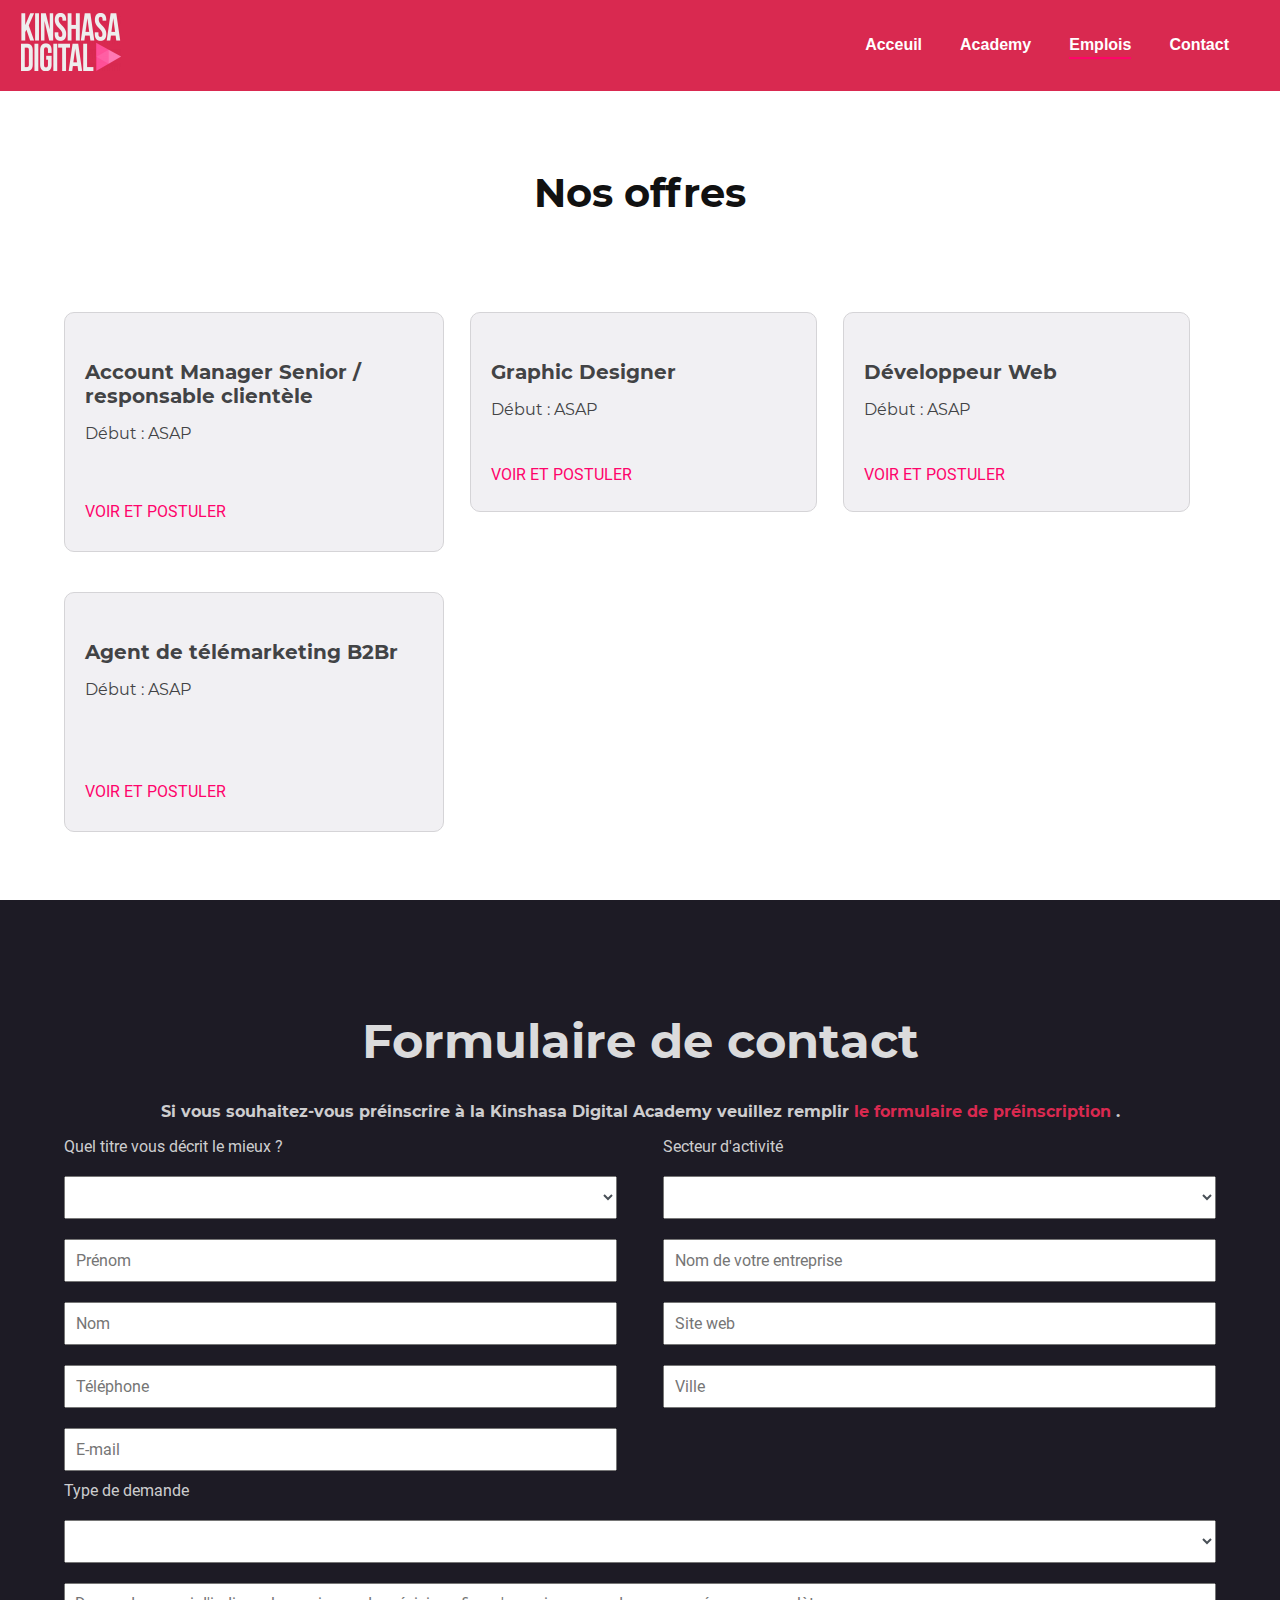
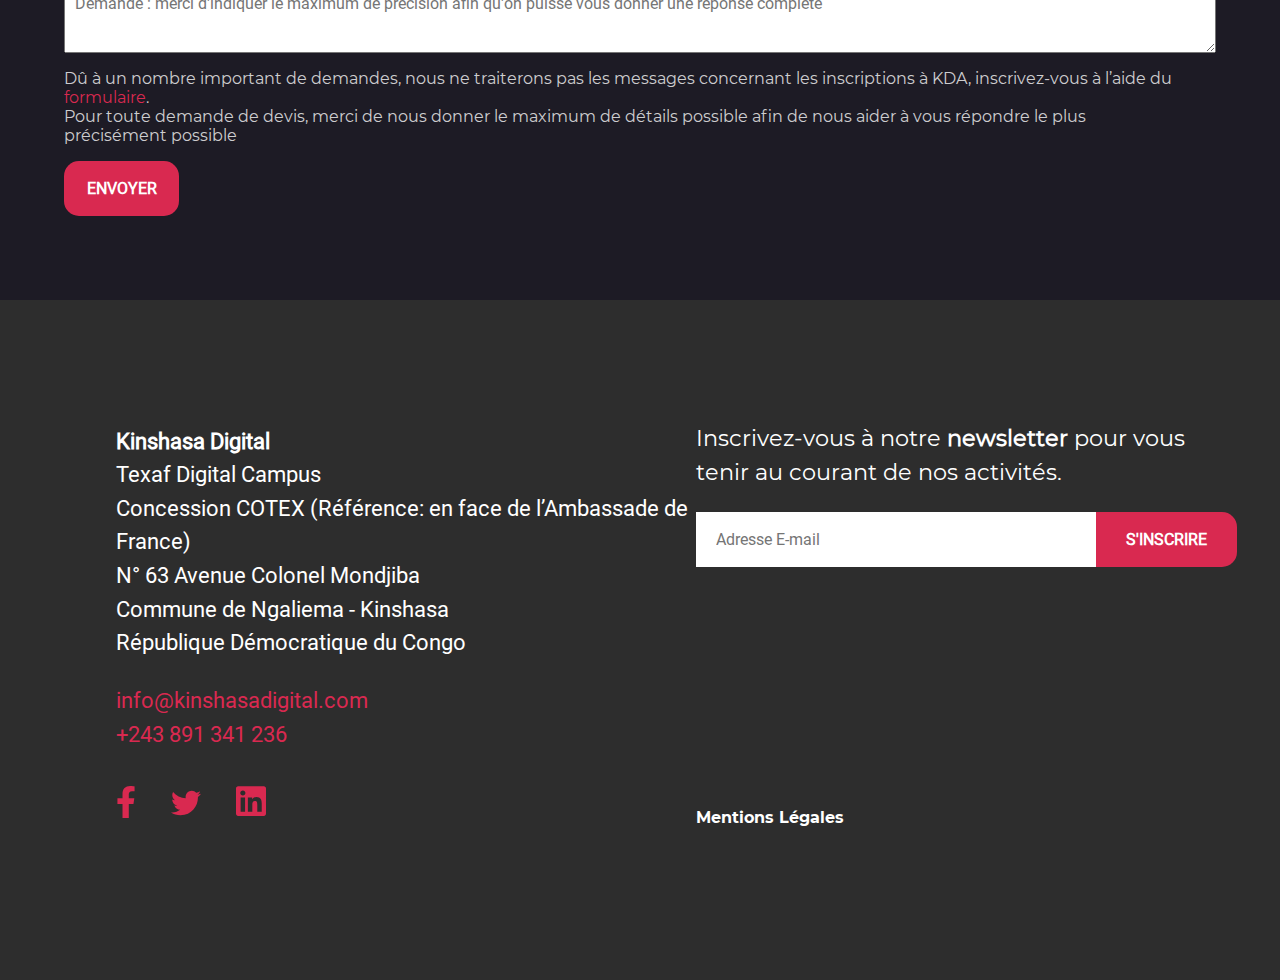
==== emploie.html @ fb39ab7f "Fin projet avant animation" ====
<!DOCTYPE html>
<html lang="fr">

<head>
    <meta charset="UTF-8">
    <meta http-equiv="X-UA-Compatible" content="IE=edge">
    <meta name="viewport" content="width=device-width, initial-scale=1.0">
    <link rel="icon" href="./img/android-chrome-192x192.png">
    <link rel="stylesheet" href="./css/emploi.css">
    <title>Emploie</title>
</head>

<body>
    <div class="container">
        <header>
            <!--- Le menu  -->
            <div class="menu">
                <div class="logo">
                    <a href=""><img src="./img/logo_white.png" alt="Logo Kinshasa Digital"></a>
                </div>
                <ul>
                    <li><a href="index.html">Acceuil</a></li>
                    <li><a href="">Academy</a></li>
                    <li><a href="">Emplois</a></li>
                    <li><a href="">Contact</a></li>
                </ul>
            </div>
        </header>

        <nav>
            <section class="offres">
                <h1>Nos offres</h1>
                <div class="postuler">
                    <div class="offre-column">
                        <div class="senior column">
                            <div>
                                <h2>Account Manager Senior / responsable clientèle</h2>
                                <p>Début : ASAP</p>
                            </div>
                            <div class="lien">
                                <a href="">VOIR ET POSTULER</a>
                            </div>
                        </div>
                        <div class="telemarketing column">
                            <div>
                                <h2>Agent de télémarketing B2Br</h2>
                                <p>Début : ASAP</p>
                            </div>
                            <div class="lien">
                                <a href="">VOIR ET POSTULER</a>
                            </div>

                        </div>
                    </div>
                    <div class="offre-row">
                        <div class="designer row">
                            <div>
                                <h2>Graphic Designer</h2>
                                <p>Début : ASAP</p>
                            </div>
                            <div class="lien">
                                <a href="">VOIR ET POSTULER</a>
                            </div>
                        </div>
                        <div class="developpeur row">
                            <div>
                                <h2>Développeur Web</h2>
                                <p>Début : ASAP</p>
                            </div>
                            <div class="lien">
                                <a href="">VOIR ET POSTULER</a>
                            </div>
                        </div>
                    </div>
                </div>
            </section>

            <!-- Section formulaire  -->
            <section class="formulaire-contact">
                <div class="formulaire-text">
                    <h1>Formulaire de contact</h1>
                    <p>
                        <strong>
                            Si vous souhaitez-vous préinscrire à la Kinshasa Digital Academy veuillez remplir 
                            <a href="https://docs.google.com/forms/d/e/1FAIpQLSeMusTbxEnDC0RLMqIqa6V5pW2eOezaz7yrOpPa3cYWrtIPsA/viewform?usp=send_form">le formulaire de préinscription</a> .
                    </strong>
                    </p>
                </div>
                <form action="">
                    <div class="form">
                        <div class="titre">
                            <label for="titre">Quel titre vous décrit le mieux ?</label>
                            <select name="titre" id="titre">
                                <option hidden></option>
                                <option>Consultant</option>
                                <option>Entrepreneur</option>
                                <option>Etudiant</option>
                                <option>Représentation d'une Start-up</option>
                                <option>Représentation d'une PME</option>
                                <option>Représentation d'une Grande entreprise</option>
                                <option>Représentation d'une ONG</option>
                                <option>Autres</option>
                            </select>
                            <input type="text" placeholder="Prénom">
                            <input type="text" placeholder="Nom">
                            <input type="tel" placeholder="Téléphone">
                            <input type="email" placeholder="E-mail">
                        </div>

                        <div class="activite">
                            <label for="activite">Secteur d'activité</label>
                            <select name="activite" id="activite">
                                <option hidden></option>
                                <option>Agriculture et foresterie</option>
                                <option>Aéroport</option>
                                <option>Construction</option>
                                <option>Centrées des données / IT</option>
                                <option>Exportateur</option>
                                <option>Education</option>
                                <option>Gouvernement</option>
                                <option>Services Santé</option>
                                <option>Hôpital</option>
                                <option>Industrie de manufacturing</option>
                                <option>Militaire / Défense</option>
                                <option>Exploitation Minière</option>
                                <option>Petrolière</option>
                                <option>Location</option>
                                <option>Supermarché / Centre Commercial</option>
                                <option>Télécommunication</option>
                                <option>Transport</option>
                                <option>Traitement d'eau</option>
                                <option>Autres</option>
                            </select>
                            <input type="text" placeholder="Nom de votre entreprise">
                            <input type="text" placeholder="Site web">
                            <input type="text" placeholder="Ville">
                        </div>
                    </div>

                    <div class="form-demande">
                        <label for="activite">Type de demande</label>
                        <select name="activite" id="activite">
                                <option hidden></option>
                                <option>Développement: Site Internet</option>
                                <option>Développement: Application mobile</option>
                                <option>Développement: Application de Gestion</option>
                                <option>Développement: Autre demande ou autre besoin en technologie de l'information</option>
                                <option>Evénement: Demande de partenariat</option>
                                <option>Evénement: Autre question</option>
                                <option>Kinshasa Digital Academy: Demande de partenariat</option>
                                <option>Kinshasa Digital Academy: Demande de recrutements de nos apprenants</option>
                                <option>Kinshasa Digital Academy: Demande de renseignement concernant le programme</option>
                                <option>Kinshasa Digital Academy: Soumettre un projet à impact social</option>
                                <option>Autres</option>
                            </select>
                        <textarea placeholder="Demande : merci d'indiquer le maximum de précision afin qu'on puisse vous donner une réponse complète"></textarea>
                        <p>
                            Dû à un nombre important de demandes, nous ne traiterons pas les messages concernant les inscriptions à KDA, inscrivez-vous à l’aide du
                            <a href="https://docs.google.com/forms/d/e/1FAIpQLSeMusTbxEnDC0RLMqIqa6V5pW2eOezaz7yrOpPa3cYWrtIPsA/viewform?usp=send_form">formulaire</a>. <br> Pour toute demande de devis, merci de nous donner le maximum de détails possible
                            afin de nous aider à vous répondre le plus précisément possible
                        </p>
                        <button type="submit">ENVOYER</button>
                    </div>

                </form>
            </section>
        </nav>

        <!-- Footer -->
        <footer>
            <div class="footer-gauche">
                <address>
                    <p>
                        <strong>Kinshasa Digital</strong><br>
                        Texaf Digital Campus <br>
                        Concession COTEX (Référence: en face de l’Ambassade de France) <br>
                        N° 63 Avenue Colonel Mondjiba <br>
                        Commune de Ngaliema - Kinshasa <br>
                        République Démocratique du Congo
                    </p>
                </address>
                <div class="contacter">
                    <a href="mailto:info@kinshasadigital.com">info@kinshasadigital.com</a><br>
                    <a href="tel:+243891341236">+243 891 341 236</a>
                </div>
                <div class="lien-site">
                    <a href="https://web.facebook.com/KinshasaDigital/?_rdc=1&_rdr"><img src="./img/Fichiers_svg/facebook-f-brands.svg" alt="Logo Facebook"></a>
                    <a href="https://twitter.com/kinshasadigital"><img src="./img/Fichiers_svg/twitter-brands.svg" alt="Logo Twitter" class="modif"></a>
                    <a href="https://www.linkedin.com/authwall?trk=ripf&trkInfo=AQHKBMzVQfQa8gAAAXfugBN4UYz7HZvLmnWSO1BowUVxJ9mg1VG9vDmhfwooggJ7VHxBpL2rAZHGU9YAOgT8iOLFFuVVmRmNJCqPvhUZDPXAGtpkxWDqKlvsM_2UcjVgfTZZTdk=&originalReferer=https://kinshasadigital.com/&sessionRedirect=https%3A%2F%2Ffr.linkedin.com%2Fcompany%2Fkinshasa-digital">
                        <img src="./img/Fichiers_svg/linkedin-brands.svg" alt="Logo Linkedin" class="modif">
                    </a>

                </div>
            </div>

            <div class="footer-droite">
                <p>Inscrivez-vous à notre <strong>newsletter</strong> pour vous tenir au courant de nos activités.</p>
                <div class="footer-form">
                    <form action="">
                        <input type="text" name="" placeholder="Adresse E-mail">
                        <button type="submit">S'INSCRIRE</button>
                    </form>
                </div>
                <div class="text-footer">
                    <p><a href="">Mentions Légales</a></p>
                </div>
            </div>
        </footer>
    </div>
</body>

</html>
---- css/emploi.css ----
@font-face {
    font-family: "Montserrat";
    src: url("../fonts/Montserrat-Regular.ttf");
}

@font-face {
    font-family: "MontserratBlack";
    src: url("../fonts/Montserrat-Black.ttf");
}

@font-face {
    font-family: "MontserratBold";
    src: url("../fonts/Montserrat-Bold.ttf");
}

@font-face {
    font-family: "RobotoRegular";
    src: url("../fonts/Roboto-Regular.ttf");
}

@font-face {
    font-family: "UbuntuMono";
    src: url("../fonts/UbuntuMono-Regular.ttf");
}

@font-face {
    font-family: "UbuntuMonoBold";
    src: url("../fonts/UbuntuMono-Bold.ttf");
}

* {
    box-sizing: border-box;
}

body {
    padding: 0;
    margin: 0;
    font-family: Roboto, sans-serif;
}


/*------------------------------- Le menu -------------------------*/

.menu {
    width: 100%;
    padding: 13px;
    padding-left: 21px;
    background-color: #d92950;
    display: flex;
    flex-direction: row;
    justify-content: flex-start;
    align-items: center;
    position: fixed;
    top: 0;
    z-index: 1;
}

.menu ul {
    width: 100%;
    list-style: none;
    float: right;
    display: flex;
    flex-direction: row;
    justify-content: flex-end;
    align-items: flex-start;
}

.menu a {
    text-decoration: none;
    color: white;
    font-weight: bold;
    line-height: 24px;
    vertical-align: baseline;
    letter-spacing: normal;
    font-weight: 600;
}

.menu ul>li {
    margin-right: 38px;
}

.menu ul li:nth-child(3) {
    border-bottom: 2px solid #ff046b;
}

.menu ul>li:hover {
    border-bottom: 2px solid #ff046b;
}


/*------------------ Section Offres -----------------*/

.offres {
    width: 100%;
    height: 900px;
    display: flex;
    flex-direction: column;
    justify-content: space-evenly;
    padding-top: 140px;
}

.offres h1 {
    font-size: 40px;
    font-family: MontserratBold, sans-serif;
    color: #111111;
    margin: auto;
}

.postuler {
    margin: auto;
    display: flex;
    flex-direction: row;
    align-items: center;
    width: 90%;
}

.offre-column {
    width: 33%;
    height: 600px;
    display: flex;
    flex-direction: column;
    justify-content: space-evenly;
}

.offre-row {
    width: 67%;
    height: 500px;
    display: flex;
    flex-direction: row;
    justify-content: space-evenly;
}

.column {
    background-color: #f1f0f3;
    width: 100%;
    height: 40%;
    border-radius: 10px;
    border: 1px solid #d5d4d7;
    padding: 30px 20px;
    display: flex;
    flex-direction: column;
    justify-content: space-between;
    align-items: flex-start;
}

.row {
    background-color: #f1f0f3;
    width: 45%;
    height: 40%;
    border-radius: 10px;
    border: 1px solid #d5d4d7;
    padding: 30px 20px;
    margin-top: -10px;
    display: flex;
    flex-direction: column;
    justify-content: space-between;
    align-items: flex-start;
}

.column h2,
.row h2 {
    font-size: 20px;
    font-family: MontserratBold, sans-serif;
    color: #424345;
}

.column p,
.row p {
    font-size: 16px;
    font-family: Montserrat, sans-serif;
    color: #424345;
}

.column a,
.row a {
    font-size: 16px;
    font-family: RobotoRegular, sans-serif;
    color: #ff046b;
    text-decoration: none;
}

.lien {
    padding-top: 30px;
}


/*------------------ Section Formulaire -----------------*/

.formulaire-contact {
    height: 1000px;
    background-color: #1d1b25;
}

.formulaire-text {
    text-align: center;
    padding-top: 80px;
}

.formulaire-text h1 {
    font-size: 48px;
    font-family: MontserratBold, sans-serif;
    color: rgba(255, 255, 255, 0.856);
}

.formulaire-text p {
    font-size: 16px;
    font-family: MontserratBold, sans-serif;
    color: rgba(255, 255, 255, 0.795);
}

.formulaire-text a {
    color: #D92950;
    text-decoration: none;
}

.formulaire-text a:hover {
    border-bottom: 2px solid #D92950;
}

.form,
.form-demande {
    width: 90%;
    margin: auto;
    display: flex;
    flex-direction: row;
    justify-content: space-between;
}

.form-demande {
    margin-top: 10px;
    display: flex;
    flex-direction: column;
    justify-content: space-between;
}

.titre,
.activite {
    width: 48%;
    display: flex;
    flex-direction: column;
}

.titre label,
.activite label,
.form-demande label {
    font-family: RobotoRegular, sans-serif;
    font-size: 16px;
    color: rgba(255, 255, 255, 0.795);
}

.titre input,
.titre select,
.activite input,
.activite select,
.form-demande select,
.form-demande textarea {
    margin-top: 20px;
    padding: 10px;
    width: 100%;
    color: #495057;
    font-family: RobotoRegular, sans-serif;
    font-size: 16px;
    outline: none;
}

.form-demande textarea {
    height: 70px;
    margin-top: 20px;
}

.form-demande p {
    font-size: 16px;
    font-family: Montserrat, sans-serif;
    color: rgba(255, 255, 255, 0.795);
    padding-right: 30px;
}

.form-demande a {
    color: #d92950;
    text-decoration: none;
}

.form-demande a:hover {
    border-bottom: 2px solid #d92950;
}

.form-demande button {
    font-size: 16px;
    font-family: RobotoRegular, sans-serif;
    width: 10%;
    height: 55px;
    border: none;
    border-radius: 15px;
    font-weight: bold;
    padding: auto;
    background-color: #d92950;
    color: white;
    cursor: pointer;
}

.form-demande button:hover {
    border: 2px solid #d92950;
    background-color: #1d1b25;
}


/*------------------ Section Footer -----------------*/

footer {
    height: 680px;
    background-color: #2d2d2d;
    display: flex;
    flex-direction: row;
    justify-content: space-evenly;
    padding-bottom: 100px;
}

address {
    font-style: normal;
}

.footer-gauche {
    width: 55%;
    padding: 100px 0px 50px 90px;
    margin-left: -20px;
    font-style: normal;
    line-height: 33.6px;
    letter-spacing: normal;
    font-size: 22.4px;
    font-family: RobotoRegular, sans-serif;
    color: #ffffff;
    display: flex;
    flex-direction: column;
    justify-content: space-evenly;
}

footer a {
    text-decoration: none;
    color: #d92950;
}

footer a:hover {
    border-bottom: 2px solid #ff046b;
}

.lien-site {
    margin-top: 30px;
}

.lien-site a img {
    width: 20px;
}

.lien-site .modif {
    width: 30px;
}

.lien-site a:nth-child(2),
.lien-site a:nth-child(3) {
    padding-left: 30px;
}

.footer-droite {
    width: 42%;
    height: 100px;
    line-height: 33.6px;
    font-size: 22.4px;
    font-family: Montserrat, sans-serif;
    color: white;
    display: flex;
    flex-direction: column;
    align-items: flex-start;
    margin-top: 100px;
    margin-left: -80px;
}

.footer-droite button {
    font-size: 16px;
    font-family: RobotoRegular, sans-serif;
    height: 55px;
    border: none;
    border-top-right-radius: 15px;
    border-bottom-right-radius: 15px;
    font-weight: bold;
    padding: 0 30px;
    background-color: #d92950;
    color: white;
    cursor: pointer;
}

.footer-droite button:hover {
    color: #180027;
    background-color: #2d2d2d;
}

.footer-droite input {
    height: 55px;
    border: none;
    width: 400px;
    padding: 0 20px;
    font-size: 16px;
    font-family: RobotoRegular, sans-serif;
    color: #495057;
}

.footer-droite input:focus {
    outline: #ed0057;
}

.footer-droite p a {
    font-size: 16px;
    font-family: MontserratBold, sans-serif;
    color: white;
}

.text-footer {
    padding-top: 210px;
}

.footer-form form {
    display: flex;
    justify-content: space-evenly;
    align-items: center;
}
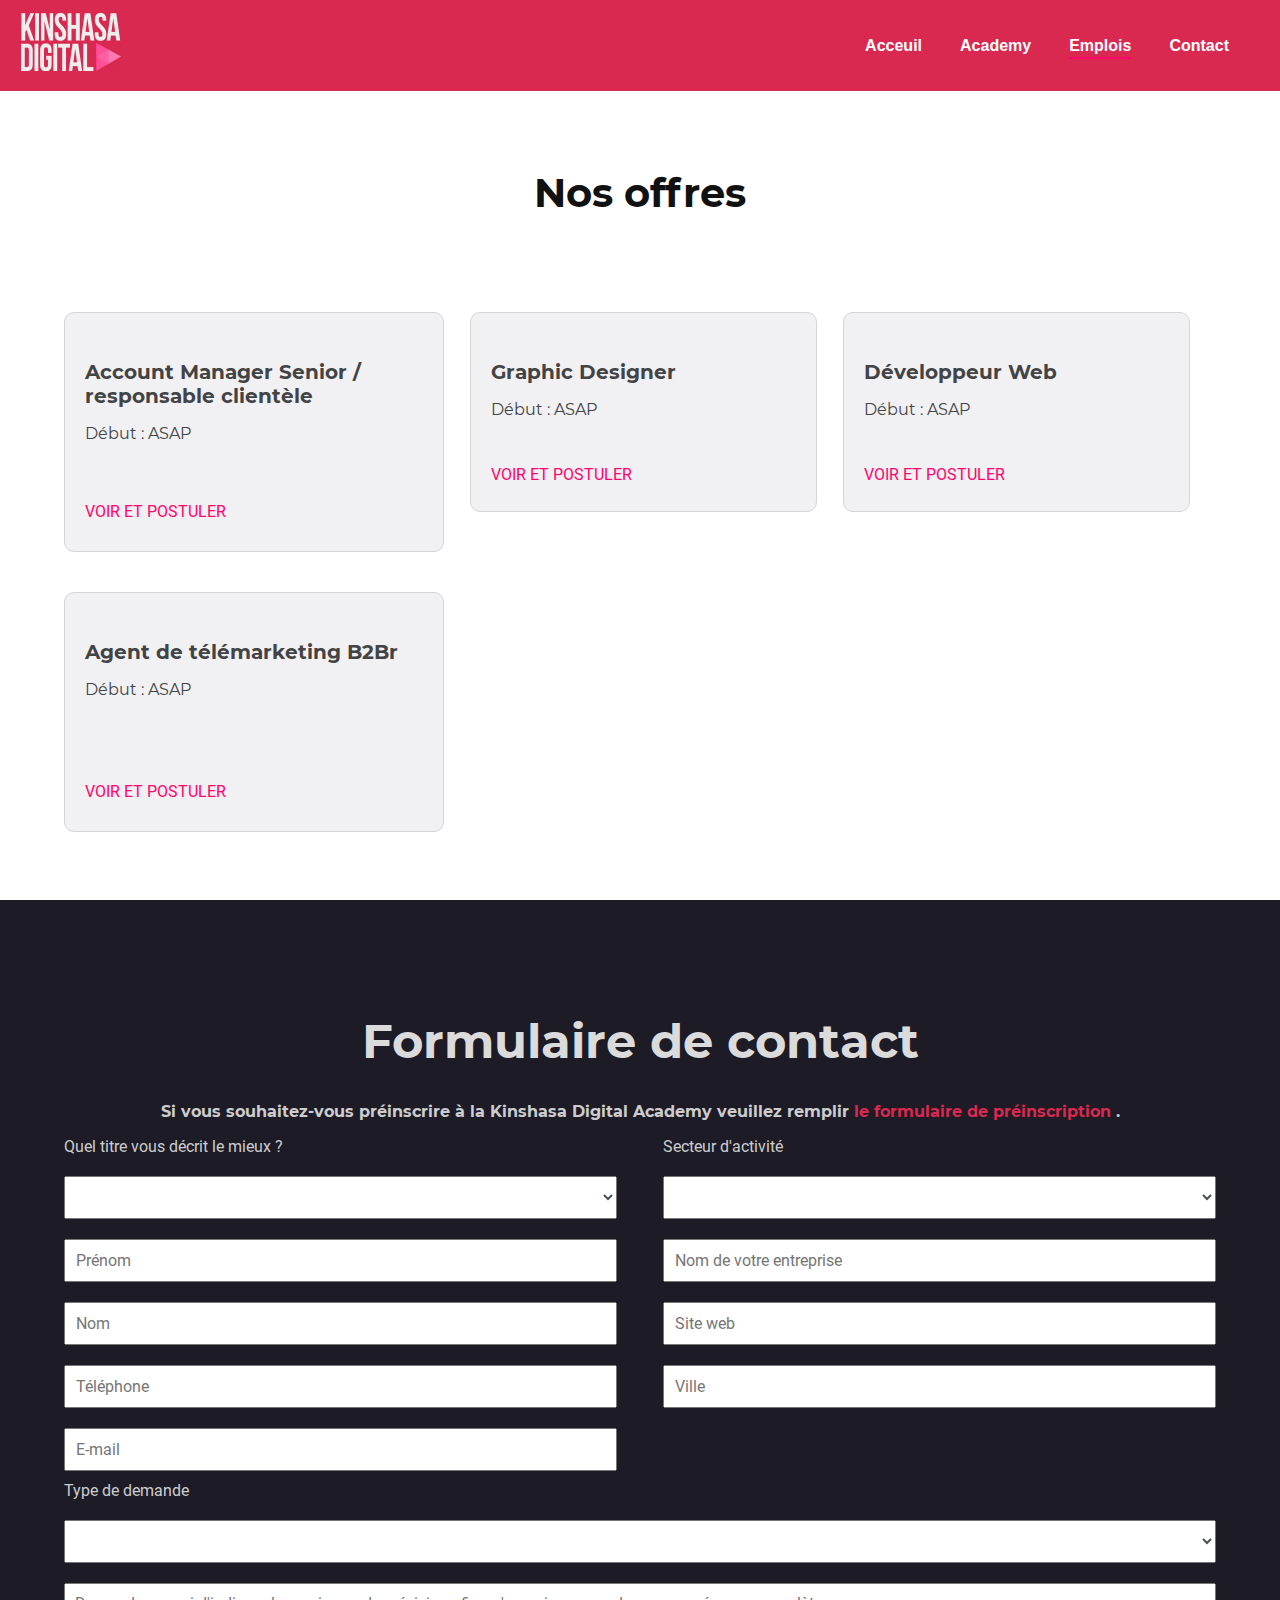
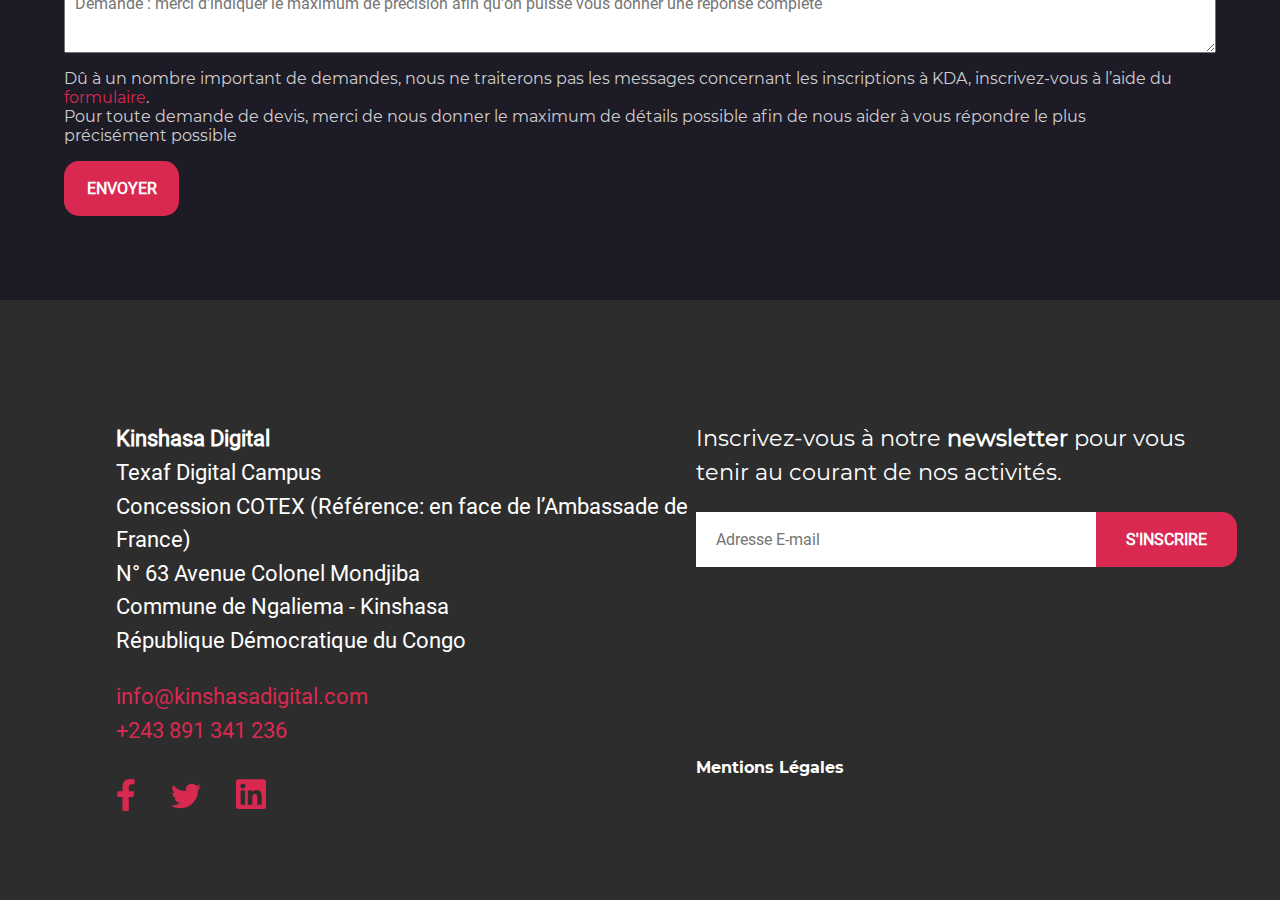
==== commit 8f5b5819: "fin travail" ====
--- a/emploie.html
+++ b/emploie.html
@@ -21,7 +21,7 @@
                 <ul>
                     <li><a href="index.html">Acceuil</a></li>
                     <li><a href="">Academy</a></li>
-                    <li><a href="">Emplois</a></li>
+                    <li class="active"><a href="">Emplois</a></li>
                     <li><a href="">Contact</a></li>
                 </ul>
             </div>
--- a/css/emploi.css
+++ b/css/emploi.css
@@ -36,6 +36,14 @@
     padding: 0;
     margin: 0;
     font-family: Roboto, sans-serif;
+}
+
+a {
+    position: relative;
+}
+
+a:hover:after {
+    width: 100%;
 }
 
 
@@ -55,8 +63,12 @@
     z-index: 1;
 }
 
+.logo {
+    width: 30%;
+}
+
 .menu ul {
-    width: 100%;
+    width: 70%;
     list-style: none;
     float: right;
     display: flex;
@@ -73,18 +85,36 @@
     vertical-align: baseline;
     letter-spacing: normal;
     font-weight: 600;
+    padding-bottom: 5px;
+}
+
+.menu .active a:after {
+    content: '';
+    position: absolute;
+    left: 0;
+    bottom: 0;
+    width: 100%;
+    height: 2px;
+    background: #ff046b;
+}
+
+.menu a:after {
+    content: '';
+    position: absolute;
+    left: 0;
+    bottom: 0;
+    width: 0;
+    height: 2px;
+    background: #ff046b;
+    transition: width 500ms ease;
+}
+
+.menu a:hover:after {
+    width: 100%;
 }
 
 .menu ul>li {
     margin-right: 38px;
-}
-
-.menu ul li:nth-child(3) {
-    border-bottom: 2px solid #ff046b;
-}
-
-.menu ul>li:hover {
-    border-bottom: 2px solid #ff046b;
 }
 
 
@@ -307,7 +337,7 @@
 /*------------------ Section Footer -----------------*/
 
 footer {
-    height: 680px;
+    height: 600px;
     background-color: #2d2d2d;
     display: flex;
     flex-direction: row;
@@ -389,8 +419,9 @@
 }
 
 .footer-droite button:hover {
-    color: #180027;
-    background-color: #2d2d2d;
+    color: #d92950;
+    background-color: white;
+    border: 2px solid #d92950
 }
 
 .footer-droite input {
@@ -414,7 +445,7 @@
 }
 
 .text-footer {
-    padding-top: 210px;
+    padding-top: 160px;
 }
 
 .footer-form form {
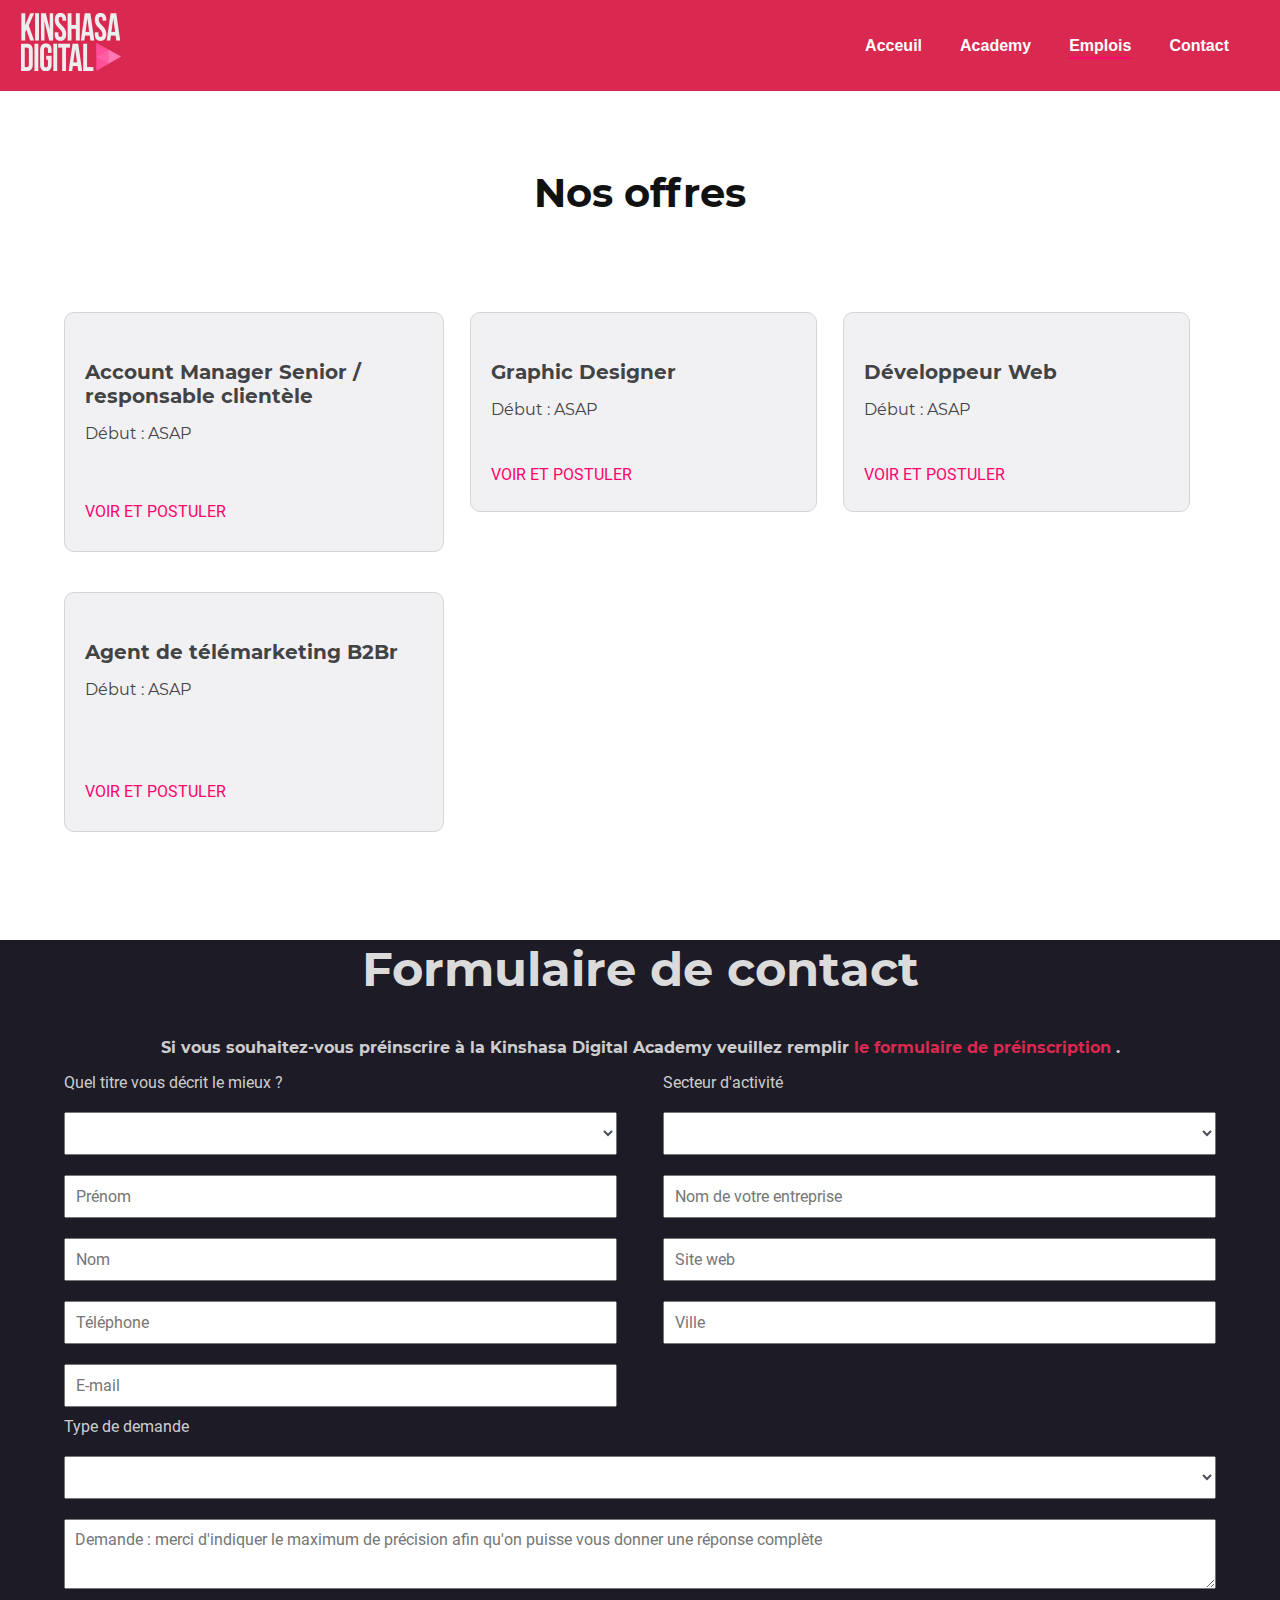
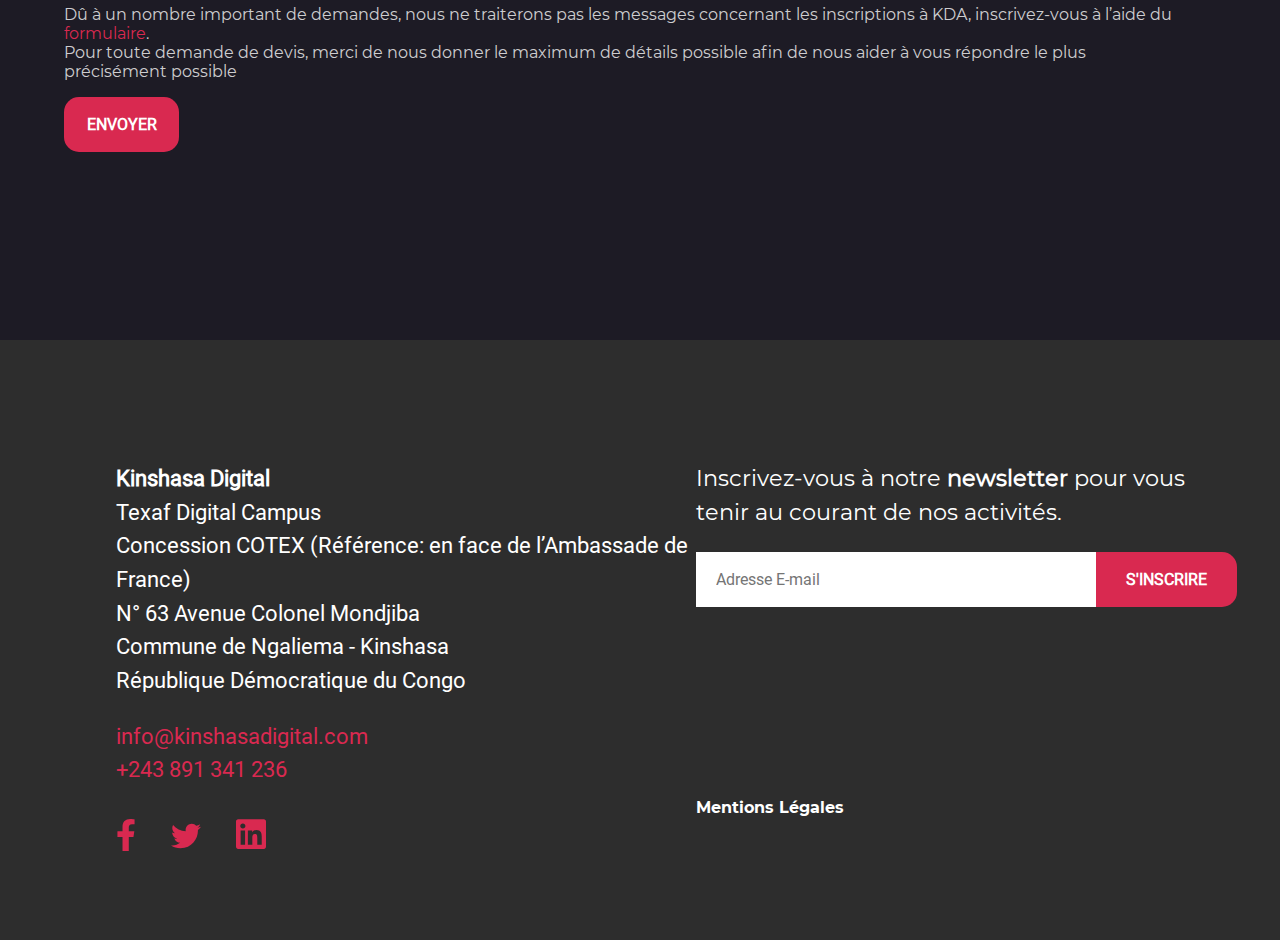
==== commit 3f6fb866: "fin travail" ====
--- a/emploie.html
+++ b/emploie.html
@@ -78,12 +78,12 @@
             <!-- Section formulaire  -->
             <section class="formulaire-contact">
                 <div class="formulaire-text">
-                    <h1>Formulaire de contact</h1>
+                    <h2>Formulaire de contact</h2>
                     <p>
                         <strong>
-                            Si vous souhaitez-vous préinscrire à la Kinshasa Digital Academy veuillez remplir 
-                            <a href="https://docs.google.com/forms/d/e/1FAIpQLSeMusTbxEnDC0RLMqIqa6V5pW2eOezaz7yrOpPa3cYWrtIPsA/viewform?usp=send_form">le formulaire de préinscription</a> .
-                    </strong>
+                        Si vous souhaitez-vous préinscrire à la Kinshasa Digital Academy veuillez remplir 
+                        <a href="https://docs.google.com/forms/d/e/1FAIpQLSeMusTbxEnDC0RLMqIqa6V5pW2eOezaz7yrOpPa3cYWrtIPsA/viewform?usp=send_form">le formulaire de préinscription</a> .
+                </strong>
                     </p>
                 </div>
                 <form action="">
@@ -91,16 +91,16 @@
                         <div class="titre">
                             <label for="titre">Quel titre vous décrit le mieux ?</label>
                             <select name="titre" id="titre">
-                                <option hidden></option>
-                                <option>Consultant</option>
-                                <option>Entrepreneur</option>
-                                <option>Etudiant</option>
-                                <option>Représentation d'une Start-up</option>
-                                <option>Représentation d'une PME</option>
-                                <option>Représentation d'une Grande entreprise</option>
-                                <option>Représentation d'une ONG</option>
-                                <option>Autres</option>
-                            </select>
+                            <option hidden></option>
+                            <option>Consultant</option>
+                            <option>Entrepreneur</option>
+                            <option>Etudiant</option>
+                            <option>Représentation d'une Start-up</option>
+                            <option>Représentation d'une PME</option>
+                            <option>Représentation d'une Grande entreprise</option>
+                            <option>Représentation d'une ONG</option>
+                            <option>Autres</option>
+                        </select>
                             <input type="text" placeholder="Prénom">
                             <input type="text" placeholder="Nom">
                             <input type="tel" placeholder="Téléphone">
@@ -110,27 +110,27 @@
                         <div class="activite">
                             <label for="activite">Secteur d'activité</label>
                             <select name="activite" id="activite">
-                                <option hidden></option>
-                                <option>Agriculture et foresterie</option>
-                                <option>Aéroport</option>
-                                <option>Construction</option>
-                                <option>Centrées des données / IT</option>
-                                <option>Exportateur</option>
-                                <option>Education</option>
-                                <option>Gouvernement</option>
-                                <option>Services Santé</option>
-                                <option>Hôpital</option>
-                                <option>Industrie de manufacturing</option>
-                                <option>Militaire / Défense</option>
-                                <option>Exploitation Minière</option>
-                                <option>Petrolière</option>
-                                <option>Location</option>
-                                <option>Supermarché / Centre Commercial</option>
-                                <option>Télécommunication</option>
-                                <option>Transport</option>
-                                <option>Traitement d'eau</option>
-                                <option>Autres</option>
-                            </select>
+                            <option hidden></option>
+                            <option>Agriculture et foresterie</option>
+                            <option>Aéroport</option>
+                            <option>Construction</option>
+                            <option>Centrées des données / IT</option>
+                            <option>Exportateur</option>
+                            <option>Education</option>
+                            <option>Gouvernement</option>
+                            <option>Services Santé</option>
+                            <option>Hôpital</option>
+                            <option>Industrie de manufacturing</option>
+                            <option>Militaire / Défense</option>
+                            <option>Exploitation Minière</option>
+                            <option>Petrolière</option>
+                            <option>Location</option>
+                            <option>Supermarché / Centre Commercial</option>
+                            <option>Télécommunication</option>
+                            <option>Transport</option>
+                            <option>Traitement d'eau</option>
+                            <option>Autres</option>
+                        </select>
                             <input type="text" placeholder="Nom de votre entreprise">
                             <input type="text" placeholder="Site web">
                             <input type="text" placeholder="Ville">
@@ -140,19 +140,19 @@
                     <div class="form-demande">
                         <label for="activite">Type de demande</label>
                         <select name="activite" id="activite">
-                                <option hidden></option>
-                                <option>Développement: Site Internet</option>
-                                <option>Développement: Application mobile</option>
-                                <option>Développement: Application de Gestion</option>
-                                <option>Développement: Autre demande ou autre besoin en technologie de l'information</option>
-                                <option>Evénement: Demande de partenariat</option>
-                                <option>Evénement: Autre question</option>
-                                <option>Kinshasa Digital Academy: Demande de partenariat</option>
-                                <option>Kinshasa Digital Academy: Demande de recrutements de nos apprenants</option>
-                                <option>Kinshasa Digital Academy: Demande de renseignement concernant le programme</option>
-                                <option>Kinshasa Digital Academy: Soumettre un projet à impact social</option>
-                                <option>Autres</option>
-                            </select>
+                            <option hidden></option>
+                            <option>Développement: Site Internet</option>
+                            <option>Développement: Application mobile</option>
+                            <option>Développement: Application de Gestion</option>
+                            <option>Développement: Autre demande ou autre besoin en technologie de l'information</option>
+                            <option>Evénement: Demande de partenariat</option>
+                            <option>Evénement: Autre question</option>
+                            <option>Kinshasa Digital Academy: Demande de partenariat</option>
+                            <option>Kinshasa Digital Academy: Demande de recrutements de nos apprenants</option>
+                            <option>Kinshasa Digital Academy: Demande de renseignement concernant le programme</option>
+                            <option>Kinshasa Digital Academy: Soumettre un projet à impact social</option>
+                            <option>Autres</option>
+                        </select>
                         <textarea placeholder="Demande : merci d'indiquer le maximum de précision afin qu'on puisse vous donner une réponse complète"></textarea>
                         <p>
                             Dû à un nombre important de demandes, nous ne traiterons pas les messages concernant les inscriptions à KDA, inscrivez-vous à l’aide du
@@ -164,12 +164,12 @@
 
                 </form>
             </section>
-        </nav>
-
-        <!-- Footer -->
-        <footer>
-            <div class="footer-gauche">
-                <address>
+
+
+            <!-- ------- ----- Section Footer --- ----- ------ -->
+            <footer>
+                <div class="footer-gauche">
+                    <address>
                     <p>
                         <strong>Kinshasa Digital</strong><br>
                         Texaf Digital Campus <br>
@@ -179,33 +179,33 @@
                         République Démocratique du Congo
                     </p>
                 </address>
-                <div class="contacter">
-                    <a href="mailto:info@kinshasadigital.com">info@kinshasadigital.com</a><br>
-                    <a href="tel:+243891341236">+243 891 341 236</a>
-                </div>
-                <div class="lien-site">
-                    <a href="https://web.facebook.com/KinshasaDigital/?_rdc=1&_rdr"><img src="./img/Fichiers_svg/facebook-f-brands.svg" alt="Logo Facebook"></a>
-                    <a href="https://twitter.com/kinshasadigital"><img src="./img/Fichiers_svg/twitter-brands.svg" alt="Logo Twitter" class="modif"></a>
-                    <a href="https://www.linkedin.com/authwall?trk=ripf&trkInfo=AQHKBMzVQfQa8gAAAXfugBN4UYz7HZvLmnWSO1BowUVxJ9mg1VG9vDmhfwooggJ7VHxBpL2rAZHGU9YAOgT8iOLFFuVVmRmNJCqPvhUZDPXAGtpkxWDqKlvsM_2UcjVgfTZZTdk=&originalReferer=https://kinshasadigital.com/&sessionRedirect=https%3A%2F%2Ffr.linkedin.com%2Fcompany%2Fkinshasa-digital">
-                        <img src="./img/Fichiers_svg/linkedin-brands.svg" alt="Logo Linkedin" class="modif">
-                    </a>
-
-                </div>
-            </div>
-
-            <div class="footer-droite">
-                <p>Inscrivez-vous à notre <strong>newsletter</strong> pour vous tenir au courant de nos activités.</p>
-                <div class="footer-form">
-                    <form action="">
-                        <input type="text" name="" placeholder="Adresse E-mail">
-                        <button type="submit">S'INSCRIRE</button>
-                    </form>
-                </div>
-                <div class="text-footer">
-                    <p><a href="">Mentions Légales</a></p>
-                </div>
-            </div>
-        </footer>
+                    <div class="contacter">
+                        <a href="mailto:info@kinshasadigital.com">info@kinshasadigital.com</a><br>
+                        <a href="tel:+243891341236">+243 891 341 236</a>
+                    </div>
+                    <div class="lien-site">
+                        <a href="https://web.facebook.com/KinshasaDigital/?_rdc=1&_rdr"><img src="./img/Fichiers_svg/facebook-f-brands.svg" alt="Logo Facebook"></a>
+                        <a href="https://twitter.com/kinshasadigital"><img src="./img/Fichiers_svg/twitter-brands.svg" alt="Logo Twitter" class="modif"></a>
+                        <a href="https://www.linkedin.com/authwall?trk=ripf&trkInfo=AQHKBMzVQfQa8gAAAXfugBN4UYz7HZvLmnWSO1BowUVxJ9mg1VG9vDmhfwooggJ7VHxBpL2rAZHGU9YAOgT8iOLFFuVVmRmNJCqPvhUZDPXAGtpkxWDqKlvsM_2UcjVgfTZZTdk=&originalReferer=https://kinshasadigital.com/&sessionRedirect=https%3A%2F%2Ffr.linkedin.com%2Fcompany%2Fkinshasa-digital">
+                            <img src="./img/Fichiers_svg/linkedin-brands.svg" alt="Logo Linkedin" class="modif">
+                        </a>
+
+                    </div>
+                </div>
+
+                <div class="footer-droite">
+                    <p>Inscrivez-vous à notre <strong>newsletter</strong> pour vous tenir au courant de nos activités.</p>
+                    <div class="footer-form">
+                        <form action="">
+                            <input type="text" name="" placeholder="Adresse E-mail">
+                            <button type="submit">S'INSCRIRE</button>
+                        </form>
+                    </div>
+                    <div class="text-footer">
+                        <p><a href="">Mentions Légales</a></p>
+                    </div>
+                </div>
+            </footer>
     </div>
 </body>
 
--- a/css/emploi.css
+++ b/css/emploi.css
@@ -223,10 +223,10 @@
 
 .formulaire-text {
     text-align: center;
-    padding-top: 80px;
-}
-
-.formulaire-text h1 {
+    padding-top: -80px;
+}
+
+.formulaire-text h2 {
     font-size: 48px;
     font-family: MontserratBold, sans-serif;
     color: rgba(255, 255, 255, 0.856);
@@ -241,10 +241,23 @@
 .formulaire-text a {
     color: #D92950;
     text-decoration: none;
-}
-
-.formulaire-text a:hover {
-    border-bottom: 2px solid #D92950;
+    padding-bottom: 3px;
+    position: relative;
+}
+
+.formulaire-text a:hover:after {
+    width: 100%;
+}
+
+.formulaire-text a:after {
+    content: '';
+    position: absolute;
+    left: 0;
+    bottom: 0;
+    width: 0;
+    height: 2px;
+    background: #D92950;
+    transition: width 500ms ease;
 }
 
 .form,
@@ -308,10 +321,23 @@
 .form-demande a {
     color: #d92950;
     text-decoration: none;
-}
-
-.form-demande a:hover {
-    border-bottom: 2px solid #d92950;
+    padding-bottom: 1px;
+    position: relative;
+}
+
+.form-demande a:hover:after {
+    width: 100%;
+}
+
+.form-demande a:after {
+    content: '';
+    position: absolute;
+    left: 0;
+    bottom: 0;
+    width: 0;
+    height: 2px;
+    background: #D92950;
+    transition: width 500ms ease;
 }
 
 .form-demande button {
@@ -367,10 +393,23 @@
 footer a {
     text-decoration: none;
     color: #d92950;
-}
-
-footer a:hover {
-    border-bottom: 2px solid #ff046b;
+    padding-bottom: 1px;
+    position: relative;
+}
+
+footer a:hover:after {
+    width: 100%;
+}
+
+footer a:after {
+    content: '';
+    position: absolute;
+    left: 0;
+    bottom: 0;
+    width: 0;
+    height: 2px;
+    background: #D92950;
+    transition: width 500ms ease;
 }
 
 .lien-site {
@@ -379,6 +418,7 @@
 
 .lien-site a img {
     width: 20px;
+    border-bottom: 2px solid #2d2d2d;
 }
 
 .lien-site .modif {
